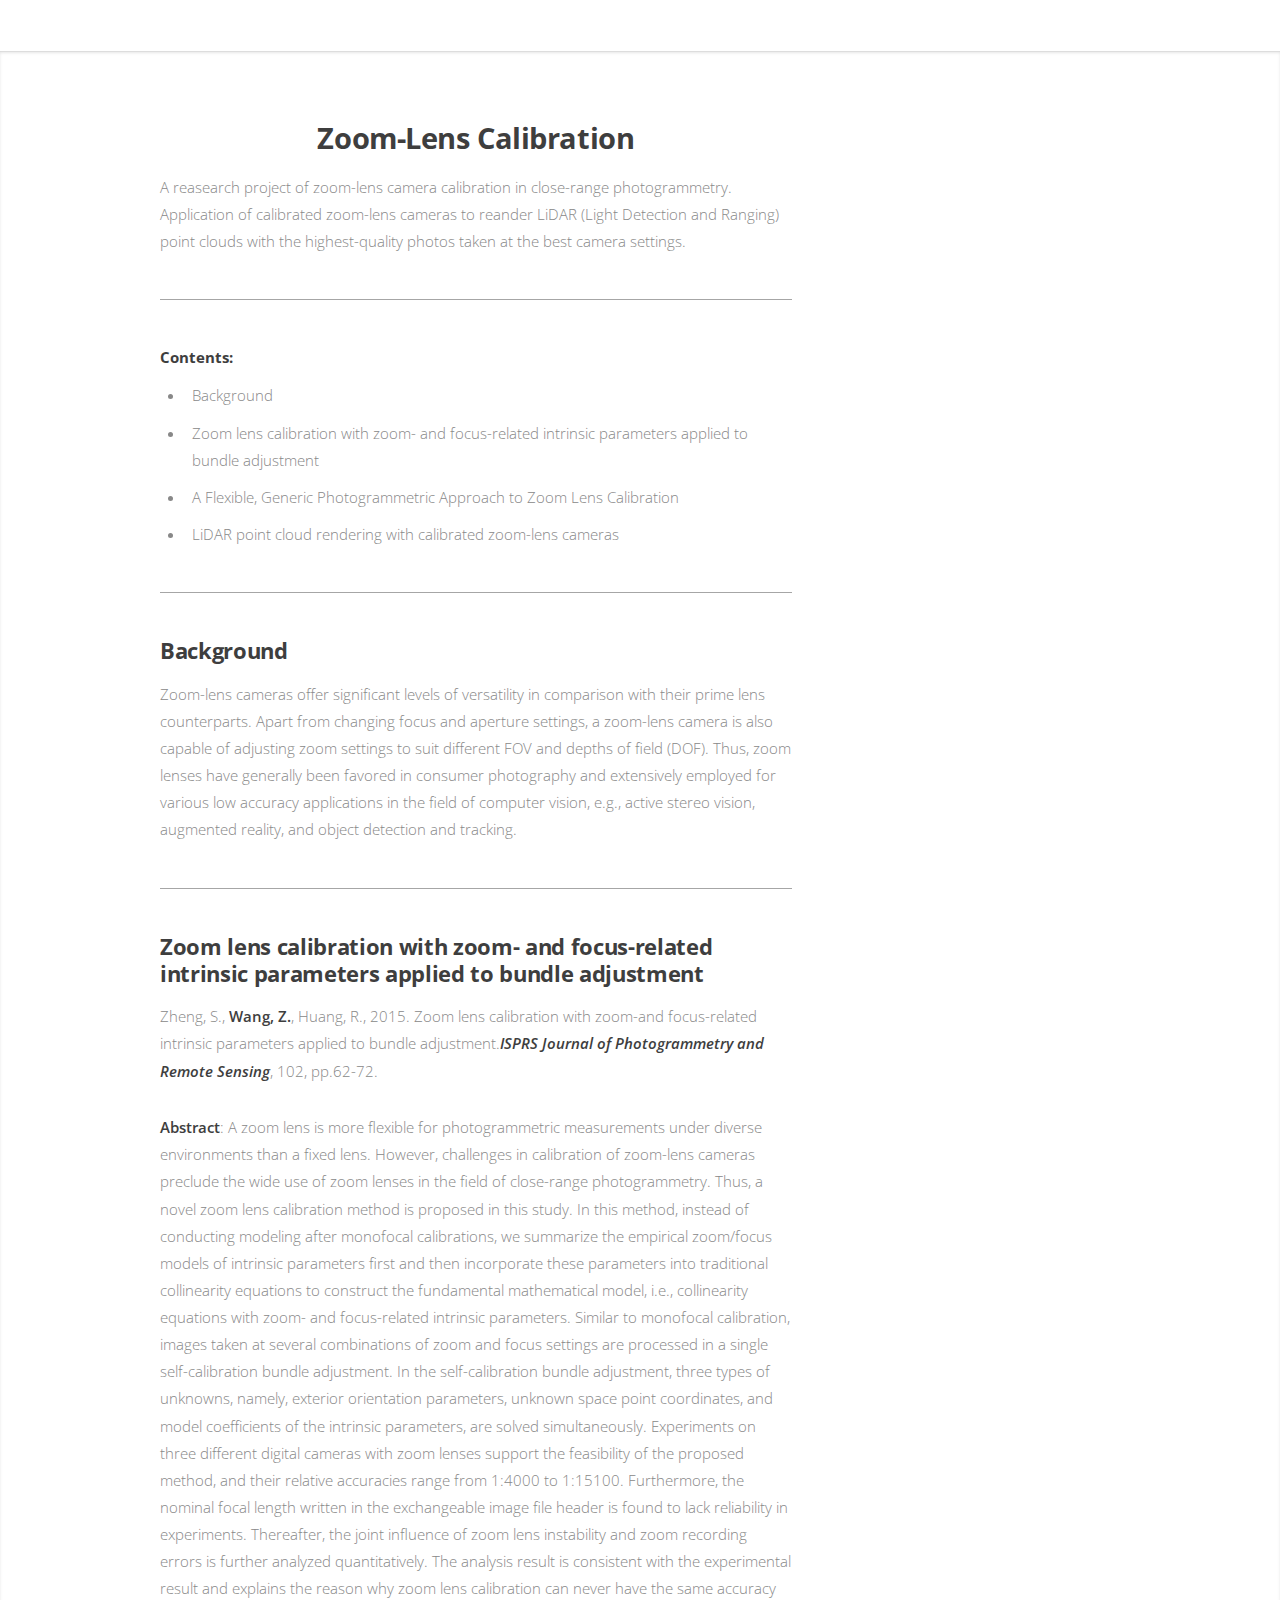
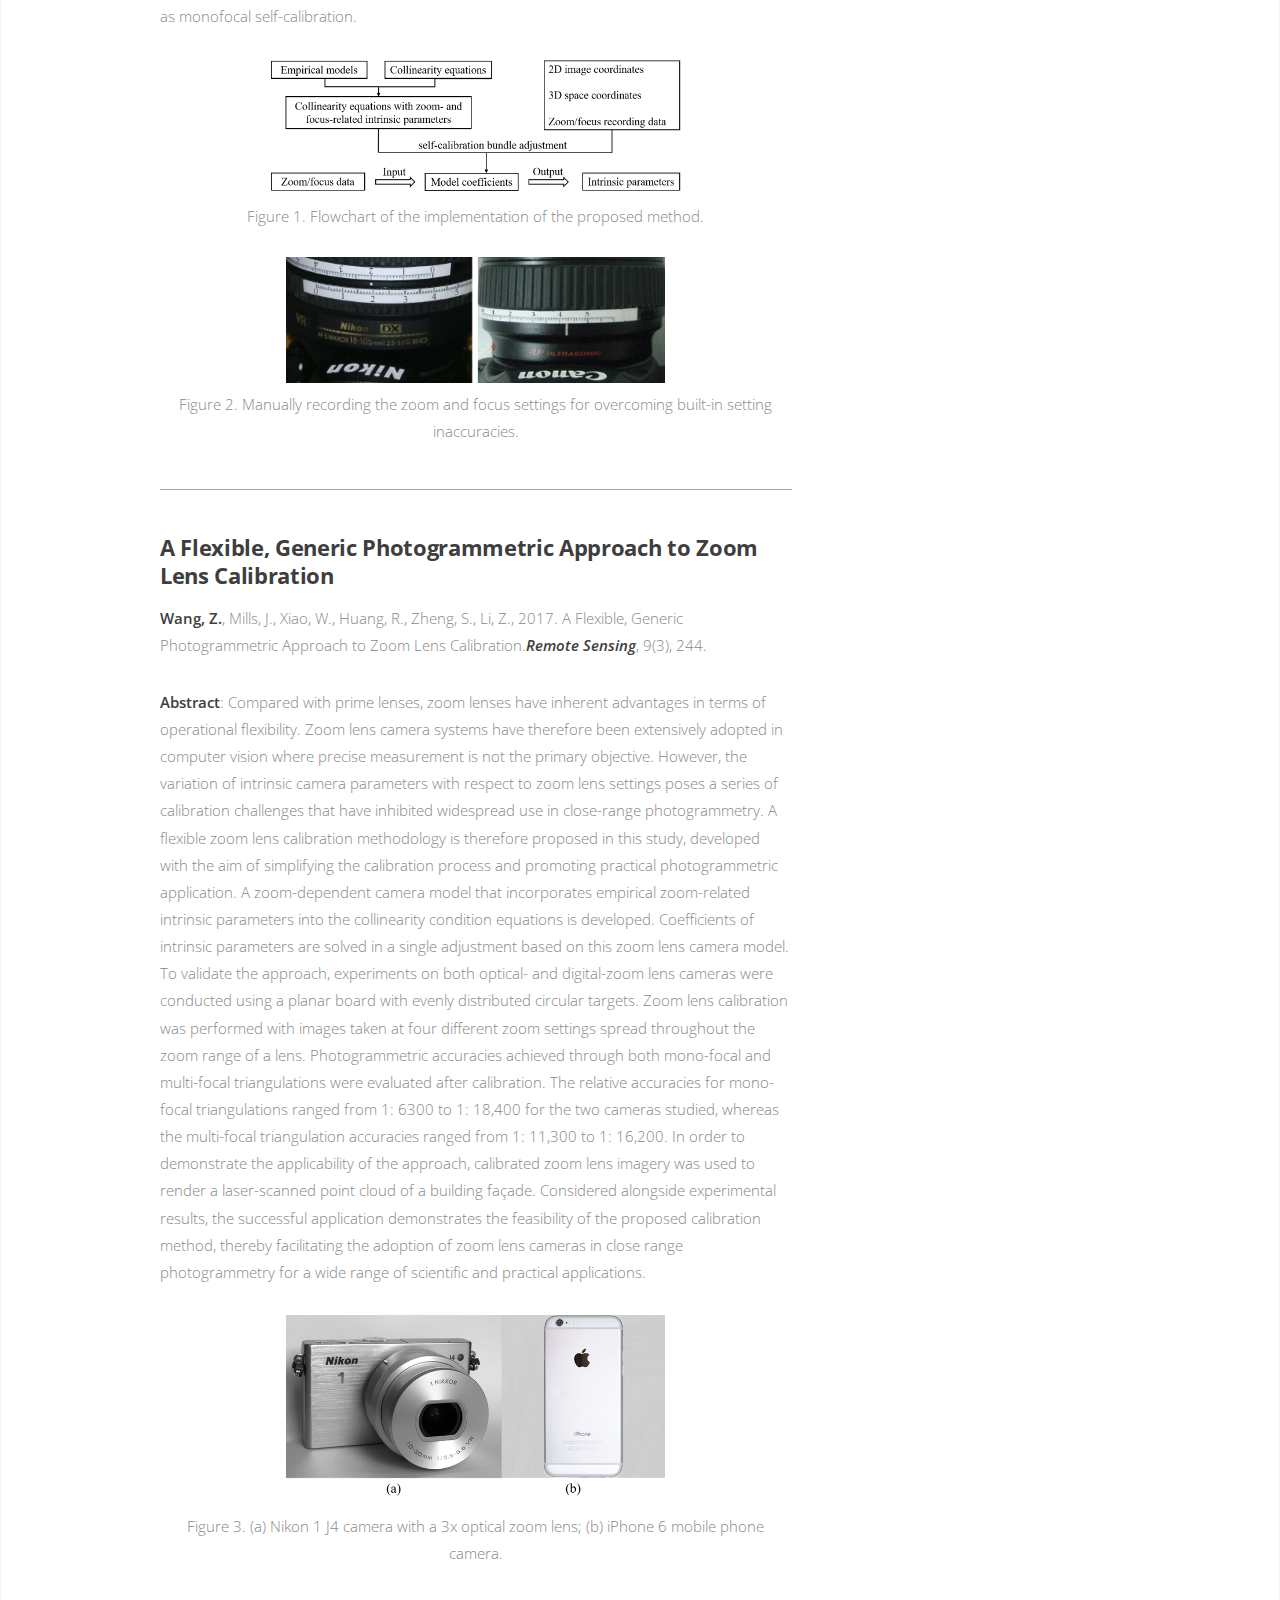
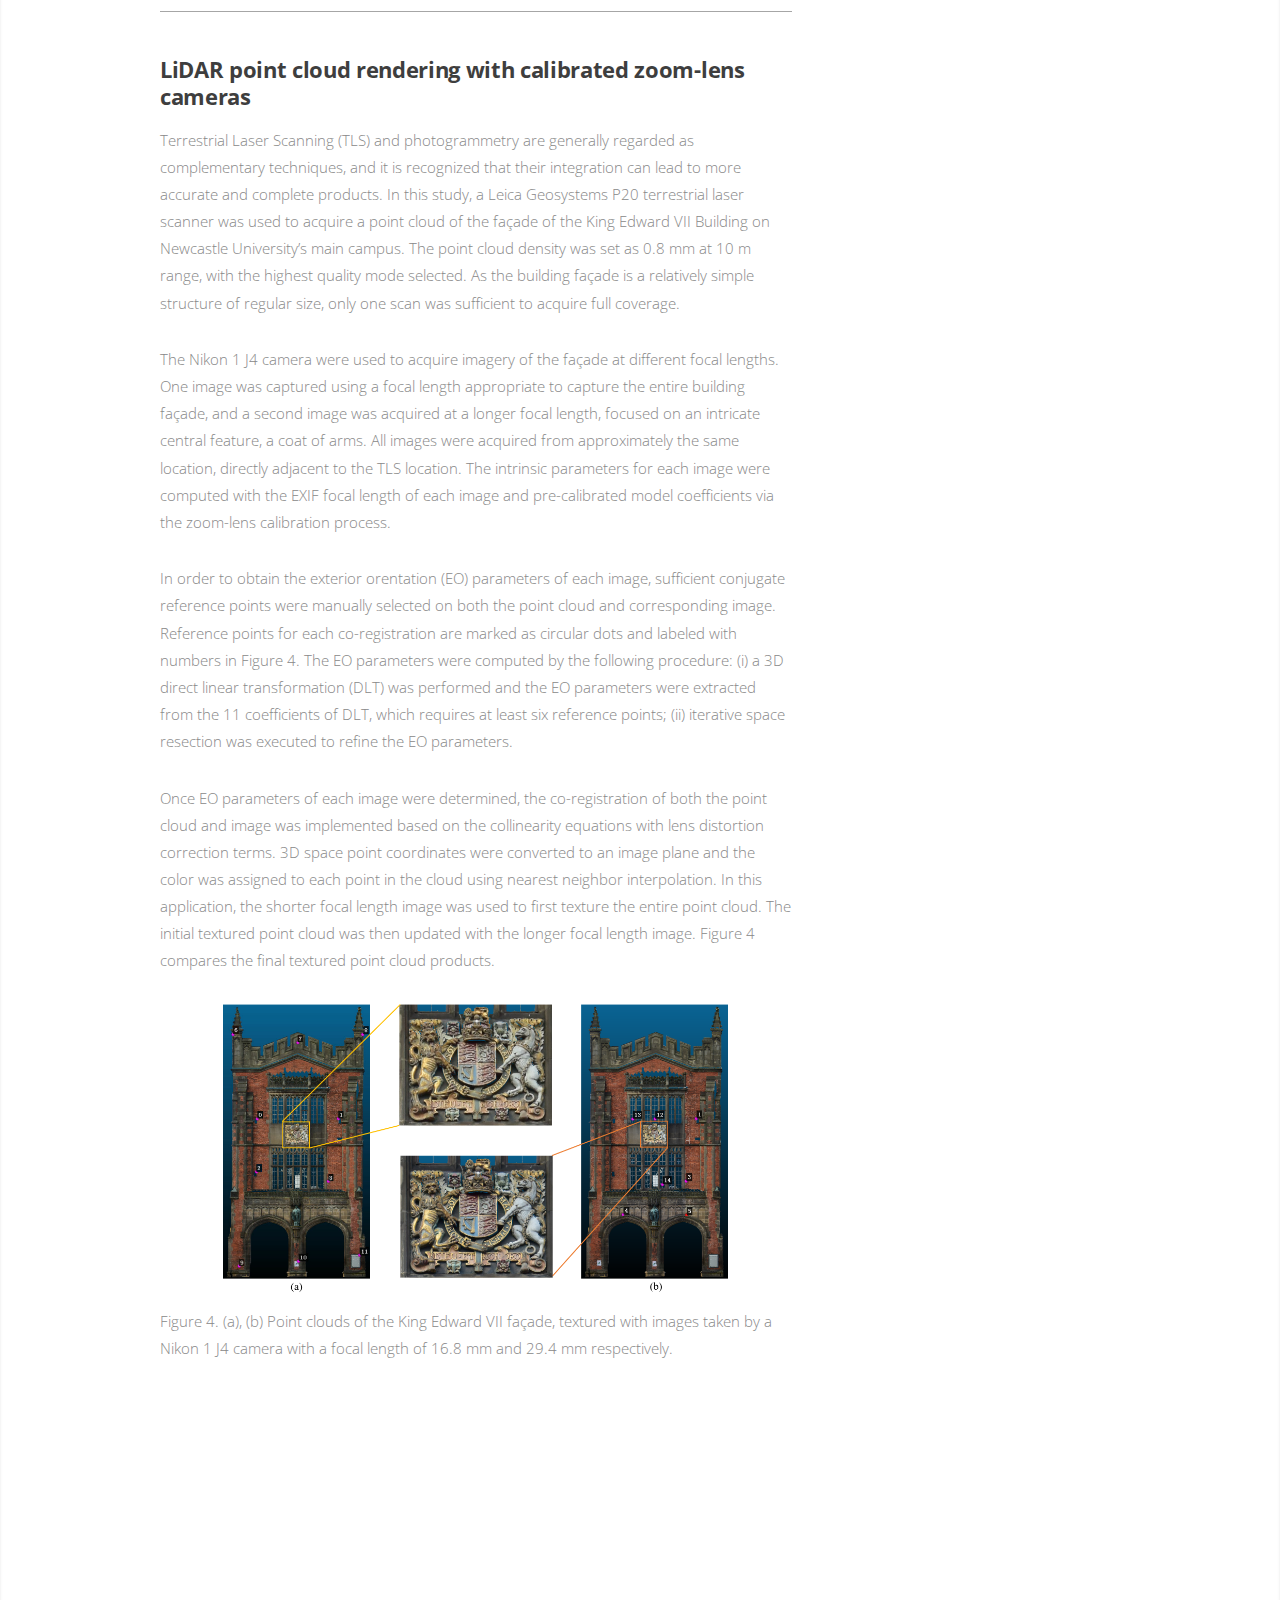
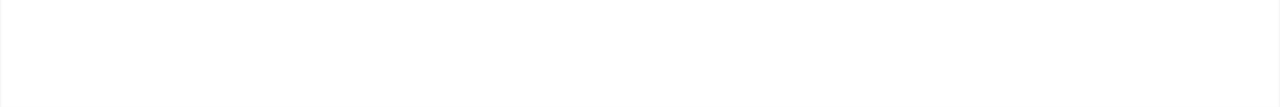
==== project_lens_calibration.html @ 31ecda3c "reorganized projects and added the water mapping project" ====
<!DOCTYPE HTML>
<!--
	Zheng Wang, PH.D
	Free for personal and commercial use under the CCA 3.0 license (html5up.net/license)
-->
<html>
	<body class="is-preload">
		<head>
			<meta charset="utf-8" />
			<meta name="viewport" content="width=device-width, initial-scale=1, user-scalable=no" />
			<link rel="stylesheet" href="assets/css/main.css" />
		</head>

	<!-- Zoom-lens Calibration -->
		<article id="calibration" class="wrapper style1">
			<div class="container">
				<div class="row">
					<div class="col-12 col-8-large col-12-medium">
						<h2> Zoom-Lens Calibration </h2>
						<p class="large" align="left">A reasearch project of zoom-lens camera calibration in close-range photogrammetry. Application of calibrated zoom-lens cameras to reander LiDAR (Light Detection and Ranging) point clouds with the highest-quality photos taken at the best camera settings.</p><hr>
						<h4 align="left">Contents:</h4> 
						<ul>
							<li style="margin:10px" align="left">Background</li>
							<li style="margin:10px" align="left">Zoom lens calibration with zoom- and focus-related intrinsic parameters applied to bundle adjustment</li>
							<li style="margin:10px" align="left">A Flexible, Generic Photogrammetric Approach to Zoom Lens Calibration</li>
							<li style="margin:10px" align="left">LiDAR point cloud rendering with calibrated zoom-lens cameras</li>
						</ul><hr>

						<h3 align="left">Background</h3> 
						<p class="large" align="left">Zoom-lens cameras offer significant levels of versatility in comparison with their prime lens counterparts. Apart from changing focus and aperture settings, a zoom-lens camera is also capable of adjusting zoom settings to suit different FOV and depths of field (DOF). Thus, zoom lenses have generally been favored in consumer photography and extensively employed for various low accuracy applications in the field of computer vision, e.g., active stereo vision, augmented reality, and object detection and tracking.</p><hr>
						
						<h3 align="left">Zoom lens calibration with zoom- and focus-related intrinsic parameters applied to bundle adjustment</h3> 
						<p class="large" align="left">Zheng, S., <b>Wang, Z.</b>, Huang, R., 2015. Zoom lens calibration with zoom-and focus-related intrinsic parameters applied to bundle adjustment.<i><b>ISPRS Journal of Photogrammetry and Remote Sensing</b></i>, 102, pp.62-72.</p>
						<p class="large" align="left"><strong> Abstract</strong>: A zoom lens is more flexible for photogrammetric measurements under diverse environments than a fixed lens. However, challenges in calibration of zoom-lens cameras preclude the wide use of zoom lenses in the field of close-range photogrammetry. Thus, a novel zoom lens calibration method is proposed in this study. In this method, instead of conducting modeling after monofocal calibrations, we summarize the empirical zoom/focus models of intrinsic parameters first and then incorporate these parameters into traditional collinearity equations to construct the fundamental mathematical model, i.e., collinearity equations with zoom- and focus-related intrinsic parameters. Similar to monofocal calibration, images taken at several combinations of zoom and focus settings are processed in a single self-calibration bundle adjustment. In the self-calibration bundle adjustment, three types of unknowns, namely, exterior orientation parameters, unknown space point coordinates, and model coefficients of the intrinsic parameters, are solved simultaneously. Experiments on three different digital cameras with zoom lenses support the feasibility of the proposed method, and their relative accuracies range from 1:4000 to 1:15100. Furthermore, the nominal focal length written in the exchangeable image file header is found to lack reliability in experiments. Thereafter, the joint influence of zoom lens instability and zoom recording errors is further analyzed quantitatively. The analysis result is consistent with the experimental result and explains the reason why zoom lens calibration can never have the same accuracy as monofocal self-calibration.</p>
						
						<figure>
							<img src="images/project_calib_flowchart.png" alt="project_calib_flowchart.png" style="width: 65%">
							<figcaption style="text-align: center;">Figure 1. Flowchart of the implementation of the proposed method. </figcaption><br>
						</figure>
						<figure>
							<img src="images/project_calib_rulers.png" alt="project_calib_rulers.png" style="width: 60%">
							<figcaption style="text-align: center;">Figure 2. Manually recording the zoom and focus settings for overcoming built-in setting inaccuracies. </figcaption><hr>
						</figure>
		
						<h3 align="left">A Flexible, Generic Photogrammetric Approach to Zoom Lens Calibration</h3> 
						<p class="large" align="left"><b>Wang, Z.</b>, Mills, J., Xiao, W., Huang, R., Zheng, S., Li, Z., 2017. A Flexible, Generic Photogrammetric Approach to Zoom Lens Calibration.<i><b>Remote Sensing</b></i>, 9(3), 244.</p>
						<p class="large" align="left"><strong> Abstract</strong>: Compared with prime lenses, zoom lenses have inherent advantages in terms of operational flexibility. Zoom lens camera systems have therefore been extensively adopted in computer vision where precise measurement is not the primary objective. However, the variation of intrinsic camera parameters with respect to zoom lens settings poses a series of calibration challenges that have inhibited widespread use in close-range photogrammetry. A flexible zoom lens calibration methodology is therefore proposed in this study, developed with the aim of simplifying the calibration process and promoting practical photogrammetric application. A zoom-dependent camera model that incorporates empirical zoom-related intrinsic parameters into the collinearity condition equations is developed. Coefficients of intrinsic parameters are solved in a single adjustment based on this zoom lens camera model. To validate the approach, experiments on both optical- and digital-zoom lens cameras were conducted using a planar board with evenly distributed circular targets. Zoom lens calibration was performed with images taken at four different zoom settings spread throughout the zoom range of a lens. Photogrammetric accuracies achieved through both mono-focal and multi-focal triangulations were evaluated after calibration. The relative accuracies for mono-focal triangulations ranged from 1: 6300 to 1: 18,400 for the two cameras studied, whereas the multi-focal triangulation accuracies ranged from 1: 11,300 to 1: 16,200. In order to demonstrate the applicability of the approach, calibrated zoom lens imagery was used to render a laser-scanned point cloud of a building façade. Considered alongside experimental results, the successful application demonstrates the feasibility of the proposed calibration method, thereby facilitating the adoption of zoom lens cameras in close range photogrammetry for a wide range of scientific and practical applications.</p>
						<figure>
							<img src="images/project_calib_iphone6.png" alt="project_calib_iphone6.png" style="width: 60%">
							<figcaption style="text-align: center;">Figure 3. (a) Nikon 1 J4 camera with a 3x optical zoom lens; (b) iPhone 6 mobile phone camera. </figcaption><hr>
						</figure>

						<h3 align="left">LiDAR point cloud rendering with calibrated zoom-lens cameras</h3> 
						<p class="large" align="left">Terrestrial Laser Scanning (TLS) and photogrammetry are generally regarded as complementary techniques, and it is recognized that their integration can lead to more accurate and complete products. In this study, a Leica Geosystems P20 terrestrial laser scanner was used to acquire a point cloud of the façade of the King Edward VII Building on Newcastle University’s main campus. The point cloud density was set as 0.8 mm at 10 m range, with the highest quality mode selected. As the building façade is a relatively simple structure of regular size, only one scan was sufficient to acquire full coverage.</p>
						<p class="large" align="left">The Nikon 1 J4 camera were used to acquire imagery of the façade at different focal lengths. One image was captured using a focal length appropriate to capture the entire building façade, and a second image was acquired at a longer focal length, focused on an intricate central feature, a coat of arms. All images were acquired from approximately the same location, directly adjacent to the TLS location. The intrinsic parameters for each image were computed with the EXIF focal length of each image and pre-calibrated model coefficients via the zoom-lens calibration process. </p>
						<p class="large" align="left">In order to obtain the exterior orentation (EO) parameters of each image, sufficient conjugate reference points were manually selected on both the point cloud and corresponding image. Reference points for each co-registration are marked as circular dots and labeled with numbers in Figure 4. The EO parameters were computed by the following procedure: (i) a 3D direct linear transformation (DLT) was performed and the EO parameters were extracted from the 11 coefficients of DLT, which requires at least six reference points; (ii) iterative space resection was executed to refine the EO parameters.</p>
						<p class="large" align="left">Once EO parameters of each image were determined, the co-registration of both the point cloud and image was implemented based on the collinearity equations with lens distortion correction terms. 3D space point coordinates were converted to an image plane and the color was assigned to each point in the cloud using nearest neighbor interpolation. In this application, the shorter focal length image was used to first texture the entire point cloud. The initial textured point cloud was then updated with the longer focal length image. Figure 4 compares the final textured point cloud products. </p>
						
						<figure>
							<img src="images/project_calib_rendering.png" alt="project_calib_rendering.png" style="width: 80%">
							<figcaption style="text-align: left;">Figure 4. (a), (b) Point clouds of the King Edward VII façade, textured with images taken by a Nikon 1 J4 camera with a focal length of 16.8 mm and 29.4 mm respectively. </figcaption>
						</figure>
						<br><br><br><br><br><br><br><br><br><br>
					</div>
				</div>
			</div>
		</article>
	</body>
</html>
---- assets/css/main.css ----
@import url("https://fonts.googleapis.com/css?family=Open+Sans:300,300italic,600,600italic,700");
@import url("fontawesome-all.min.css");

/*
	Miniport by HTML5 UP
	html5up.net | @ajlkn
	Free for personal and commercial use under the CCA 3.0 license (html5up.net/license)
*/

html, body, div, span, applet, object,
iframe, h1, h2, h3, h4, h5, h6, p, blockquote,
pre, a, abbr, acronym, address, big, cite,
code, del, dfn, em, img, ins, kbd, q, s, samp,
small, strike, strong, sub, sup, tt, var, b,
u, i, center, dl, dt, dd, ol, ul, li, fieldset,
form, label, legend, table, caption, tbody,
tfoot, thead, tr, th, td, article, aside,
canvas, details, embed, figure, figcaption,
footer, header, hgroup, menu, nav, output, ruby,
section, summary, time, mark, audio, video {
	margin: 0;
	padding: 0;
	border: 0;
	font-size: 100%;
	font: inherit;
	vertical-align: baseline;}

article, aside, details, figcaption, figure,
footer, header, hgroup, menu, nav, section {
	display: block;}

body {
	line-height: 1;
}

ol, ul {
	list-style: none;
}

blockquote, q {
	quotes: none;
}

	blockquote:before, blockquote:after, q:before, q:after {
		content: '';
		content: none;
	}

table {
	border-collapse: collapse;
	border-spacing: 0;
}

body {
	-webkit-text-size-adjust: none;
}

mark {
	background-color: transparent;
	color: inherit;
}

input::-moz-focus-inner {
	border: 0;
	padding: 0;
}

input, select, textarea {
	-moz-appearance: none;
	-webkit-appearance: none;
	-ms-appearance: none;
	appearance: none;
}

/* Basic */

	html {
		box-sizing: border-box;
	}

	*, *:before, *:after {
		box-sizing: inherit;
	}

	body {
		padding-top: 3.5em;
	}

		body.is-preload *, body.is-preload *:before, body.is-preload *:after {
			-moz-animation: none !important;
			-webkit-animation: none !important;
			-ms-animation: none !important;
			animation: none !important;
			-moz-transition: none !important;
			-webkit-transition: none !important;
			-ms-transition: none !important;
			transition: none !important;
		}

	body, input, textarea, select {
		font-family: 'Open Sans', sans-serif;
		line-height: 1.85em;
		color: #888;
		font-weight: 300;
		font-size: 13pt;
	}

	a {
		-moz-transition: color .2s ease-in-out;
		-webkit-transition: color .2s ease-in-out;
		-ms-transition: color .2s ease-in-out;
		transition: color .2s ease-in-out;
		color: #43B3E0;
		text-decoration: underline;
	}

		a:hover {
			color: #43bff0 !important;
		}

		a img {
			border: 0;
		}

	b, strong {
		font-weight: 600;
		color: #3e3e3e;
	}

	i, em {
		font-style: italic;
	}

	sub {
		position: relative;
		top: 0.5em;
		font-size: 0.8em;
	}

	sup {
		position: relative;
		top: -0.5em;
		font-size: 0.8em;
	}

	blockquote {
		border-left: solid 0.75em #eee;
		padding: 1em 0 1em 1.5em;
		font-style: italic;
	}

	h1, h2, h3, h4, h5, h6 {
		color: #3e3e3e;
		margin: 0 0 0.75em 0;
	}

	h1 a, h2 a, h3 a, h4 a, h5 a, h6 a {
		text-decoration: none;
		color: inherit;
	}

	h2, h3, h4, h5, h6 {
		font-weight: 700;
	}

	h1 {
		font-size: 3.25em;
		letter-spacing: -0.025em;
		font-weight: 300;
	}

		h1 strong {
			font-weight: 700;
		}

	h2 {
		font-size: 2em;
		letter-spacing: -0.015em;
	}

	h3 {
		font-size: 1.5em;
		letter-spacing: -0.015em;
	}

	em, i {
		font-style: italic;
	}

	br.clear {
		clear: both;
	}

	hr {
		border: 0;
		border-top: solid 1px #444;
		border-top-color: rgba(0, 0, 0, 0.35);
		box-shadow: 0px 1px 0px 0px rgba(255, 255, 255, 0.1);
		height: 1px;
		margin: 3em 0;
	}

	p, ul, ol, dl, table {
		margin-bottom: 2em;
	}

	header {
		margin: 0 0 3em 0;
	}

		header > p {
			font-size: 1.25em;
			margin: 0;
		}

	footer {
		margin: 3em 0 0 0;
	}

		footer > p {
			font-size: 1.25em;
		}

/* Container */

	.container {
		margin: 0 auto;
		max-width: calc(100% - 50px);
		width: 1200px;
	}

		.container.medium {
			width: 900px;
		}

		@media screen and (max-width: 1680px) {

			.container {
				width: 1200px;
			}

				.container.medium {
					width: 900px;
				}

		}

		@media screen and (max-width: 1280px) {

			.container {
				width: 960px;
			}

				.container.medium {
					width: 720px;
				}

		}

		@media screen and (max-width: 980px) {

			.container {
				width: 100%;
			}

				.container.medium {
					width: 75%;
				}

		}

		@media screen and (max-width: 736px) {

			.container {
				width: 100%;
				max-width: calc(100% - 30px);
			}

				.container.medium {
					width: 100%;
				}

		}

/* Row */

	.row {
		display: flex;
		flex-wrap: wrap;
		box-sizing: border-box;
		align-items: stretch;
	}

		.row > * {
			box-sizing: border-box;
		}

		.row.gtr-uniform > * > :last-child {
			margin-bottom: 0;
		}

		.row.aln-left {
			justify-content: flex-start;
		}

		.row.aln-center {
			justify-content: center;
		}

		.row.aln-right {
			justify-content: flex-end;
		}

		.row.aln-top {
			align-items: flex-start;
		}

		.row.aln-middle {
			align-items: center;
		}

		.row.aln-bottom {
			align-items: flex-end;
		}

		.row > .imp {
			order: -1;
		}

		.row > .col-1 {
			width: 8.33333%;
		}

		.row > .off-1 {
			margin-left: 8.33333%;
		}

		.row > .col-2 {
			width: 16.66667%;
		}

		.row > .off-2 {
			margin-left: 16.66667%;
		}

		.row > .col-3 {
			width: 25%;
		}

		.row > .off-3 {
			margin-left: 25%;
		}

		.row > .col-4 {
			width: 33.33333%;
		}

		.row > .off-4 {
			margin-left: 33.33333%;
		}

		.row > .col-5 {
			width: 41.66667%;
		}

		.row > .off-5 {
			margin-left: 41.66667%;
		}

		.row > .col-6 {
			width: 50%;
		}

		.row > .off-6 {
			margin-left: 50%;
		}

		.row > .col-7 {
			width: 58.33333%;
		}

		.row > .off-7 {
			margin-left: 58.33333%;
		}

		.row > .col-8 {
			width: 66.66667%;
		}

		.row > .off-8 {
			margin-left: 66.66667%;
		}

		.row > .col-9 {
			width: 75%;
		}

		.row > .off-9 {
			margin-left: 75%;
		}

		.row > .col-10 {
			width: 83.33333%;
		}

		.row > .off-10 {
			margin-left: 83.33333%;
		}

		.row > .col-11 {
			width: 91.66667%;
		}

		.row > .off-11 {
			margin-left: 91.66667%;
		}

		.row > .col-12 {
			width: 100%;
		}

		.row > .off-12 {
			margin-left: 100%;
		}

		.row.gtr-0 {
			margin-top: 0px;
			margin-left: 0px;
		}

			.row.gtr-0 > * {
				padding: 0px 0 0 0px;
			}

			.row.gtr-0.gtr-uniform {
				margin-top: 0px;
			}

				.row.gtr-0.gtr-uniform > * {
					padding-top: 0px;
				}

		.row.gtr-25 {
			margin-top: -6.25px;
			margin-left: -6.25px;
		}

			.row.gtr-25 > * {
				padding: 6.25px 0 0 6.25px;
			}

			.row.gtr-25.gtr-uniform {
				margin-top: -6.25px;
			}

				.row.gtr-25.gtr-uniform > * {
					padding-top: 6.25px;
				}

		.row.gtr-50 {
			margin-top: -12.5px;
			margin-left: -12.5px;
		}

			.row.gtr-50 > * {
				padding: 12.5px 0 0 12.5px;
			}

			.row.gtr-50.gtr-uniform {
				margin-top: -12.5px;
			}

				.row.gtr-50.gtr-uniform > * {
					padding-top: 12.5px;
				}

		.row {
			margin-top: -25px;
			margin-left: -25px;
		}

			.row > * {
				padding: 25px 0 0 25px;
			}

			.row.gtr-uniform {
				margin-top: -25px;
			}

				.row.gtr-uniform > * {
					padding-top: 25px;
				}

		.row.gtr-150 {
			margin-top: -37.5px;
			margin-left: -37.5px;
		}

			.row.gtr-150 > * {
				padding: 37.5px 0 0 37.5px;
			}

			.row.gtr-150.gtr-uniform {
				margin-top: -37.5px;
			}

				.row.gtr-150.gtr-uniform > * {
					padding-top: 37.5px;
				}

		.row.gtr-200 {
			margin-top: -50px;
			margin-left: -50px;
		}

			.row.gtr-200 > * {
				padding: 50px 0 0 50px;
			}

			.row.gtr-200.gtr-uniform {
				margin-top: -50px;
			}

				.row.gtr-200.gtr-uniform > * {
					padding-top: 50px;
				}

		@media screen and (max-width: 1680px) {

			.row {
				display: flex;
				flex-wrap: wrap;
				box-sizing: border-box;
				align-items: stretch;
			}

				.row > * {
					box-sizing: border-box;
				}

				.row.gtr-uniform > * > :last-child {
					margin-bottom: 0;
				}

				.row.aln-left {
					justify-content: flex-start;
				}

				.row.aln-center {
					justify-content: center;
				}

				.row.aln-right {
					justify-content: flex-end;
				}

				.row.aln-top {
					align-items: flex-start;
				}

				.row.aln-middle {
					align-items: center;
				}

				.row.aln-bottom {
					align-items: flex-end;
				}

				.row > .imp-xlarge {
					order: -1;
				}

				.row > .col-1-xlarge {
					width: 8.33333%;
				}

				.row > .off-1-xlarge {
					margin-left: 8.33333%;
				}

				.row > .col-2-xlarge {
					width: 16.66667%;
				}

				.row > .off-2-xlarge {
					margin-left: 16.66667%;
				}

				.row > .col-3-xlarge {
					width: 25%;
				}

				.row > .off-3-xlarge {
					margin-left: 25%;
				}

				.row > .col-4-xlarge {
					width: 33.33333%;
				}

				.row > .off-4-xlarge {
					margin-left: 33.33333%;
				}

				.row > .col-5-xlarge {
					width: 41.66667%;
				}

				.row > .off-5-xlarge {
					margin-left: 41.66667%;
				}

				.row > .col-6-xlarge {
					width: 50%;
				}

				.row > .off-6-xlarge {
					margin-left: 50%;
				}

				.row > .col-7-xlarge {
					width: 58.33333%;
				}

				.row > .off-7-xlarge {
					margin-left: 58.33333%;
				}

				.row > .col-8-xlarge {
					width: 66.66667%;
				}

				.row > .off-8-xlarge {
					margin-left: 66.66667%;
				}

				.row > .col-9-xlarge {
					width: 75%;
				}

				.row > .off-9-xlarge {
					margin-left: 75%;
				}

				.row > .col-10-xlarge {
					width: 83.33333%;
				}

				.row > .off-10-xlarge {
					margin-left: 83.33333%;
				}

				.row > .col-11-xlarge {
					width: 91.66667%;
				}

				.row > .off-11-xlarge {
					margin-left: 91.66667%;
				}

				.row > .col-12-xlarge {
					width: 100%;
				}

				.row > .off-12-xlarge {
					margin-left: 100%;
				}

				.row.gtr-0 {
					margin-top: 0px;
					margin-left: 0px;
				}

					.row.gtr-0 > * {
						padding: 0px 0 0 0px;
					}

					.row.gtr-0.gtr-uniform {
						margin-top: 0px;
					}

						.row.gtr-0.gtr-uniform > * {
							padding-top: 0px;
						}

				.row.gtr-25 {
					margin-top: -6.25px;
					margin-left: -6.25px;
				}

					.row.gtr-25 > * {
						padding: 6.25px 0 0 6.25px;
					}

					.row.gtr-25.gtr-uniform {
						margin-top: -6.25px;
					}

						.row.gtr-25.gtr-uniform > * {
							padding-top: 6.25px;
						}

				.row.gtr-50 {
					margin-top: -12.5px;
					margin-left: -12.5px;
				}

					.row.gtr-50 > * {
						padding: 12.5px 0 0 12.5px;
					}

					.row.gtr-50.gtr-uniform {
						margin-top: -12.5px;
					}

						.row.gtr-50.gtr-uniform > * {
							padding-top: 12.5px;
						}

				.row {
					margin-top: -25px;
					margin-left: -25px;
				}

					.row > * {
						padding: 25px 0 0 25px;
					}

					.row.gtr-uniform {
						margin-top: -25px;
					}

						.row.gtr-uniform > * {
							padding-top: 25px;
						}

				.row.gtr-150 {
					margin-top: -37.5px;
					margin-left: -37.5px;
				}

					.row.gtr-150 > * {
						padding: 37.5px 0 0 37.5px;
					}

					.row.gtr-150.gtr-uniform {
						margin-top: -37.5px;
					}

						.row.gtr-150.gtr-uniform > * {
							padding-top: 37.5px;
						}

				.row.gtr-200 {
					margin-top: -50px;
					margin-left: -50px;
				}

					.row.gtr-200 > * {
						padding: 50px 0 0 50px;
					}

					.row.gtr-200.gtr-uniform {
						margin-top: -50px;
					}

						.row.gtr-200.gtr-uniform > * {
							padding-top: 50px;
						}

		}

		@media screen and (max-width: 1280px) {

			.row {
				display: flex;
				flex-wrap: wrap;
				box-sizing: border-box;
				align-items: stretch;
			}

				.row > * {
					box-sizing: border-box;
				}

				.row.gtr-uniform > * > :last-child {
					margin-bottom: 0;
				}

				.row.aln-left {
					justify-content: flex-start;
				}

				.row.aln-center {
					justify-content: center;
				}

				.row.aln-right {
					justify-content: flex-end;
				}

				.row.aln-top {
					align-items: flex-start;
				}

				.row.aln-middle {
					align-items: center;
				}

				.row.aln-bottom {
					align-items: flex-end;
				}

				.row > .imp-large {
					order: -1;
				}

				.row > .col-1-large {
					width: 8.33333%;
				}

				.row > .off-1-large {
					margin-left: 8.33333%;
				}

				.row > .col-2-large {
					width: 16.66667%;
				}

				.row > .off-2-large {
					margin-left: 16.66667%;
				}

				.row > .col-3-large {
					width: 25%;
				}

				.row > .off-3-large {
					margin-left: 25%;
				}

				.row > .col-4-large {
					width: 33.33333%;
				}

				.row > .off-4-large {
					margin-left: 33.33333%;
				}

				.row > .col-5-large {
					width: 41.66667%;
				}

				.row > .off-5-large {
					margin-left: 41.66667%;
				}

				.row > .col-6-large {
					width: 50%;
				}

				.row > .off-6-large {
					margin-left: 50%;
				}

				.row > .col-7-large {
					width: 58.33333%;
				}

				.row > .off-7-large {
					margin-left: 58.33333%;
				}

				.row > .col-8-large {
					width: 66.66667%;
				}

				.row > .off-8-large {
					margin-left: 66.66667%;
				}

				.row > .col-9-large {
					width: 75%;
				}

				.row > .off-9-large {
					margin-left: 75%;
				}

				.row > .col-10-large {
					width: 83.33333%;
				}

				.row > .off-10-large {
					margin-left: 83.33333%;
				}

				.row > .col-11-large {
					width: 91.66667%;
				}

				.row > .off-11-large {
					margin-left: 91.66667%;
				}

				.row > .col-12-large {
					width: 100%;
				}

				.row > .off-12-large {
					margin-left: 100%;
				}

				.row.gtr-0 {
					margin-top: 0px;
					margin-left: 0px;
				}

					.row.gtr-0 > * {
						padding: 0px 0 0 0px;
					}

					.row.gtr-0.gtr-uniform {
						margin-top: 0px;
					}

						.row.gtr-0.gtr-uniform > * {
							padding-top: 0px;
						}

				.row.gtr-25 {
					margin-top: -6.25px;
					margin-left: -6.25px;
				}

					.row.gtr-25 > * {
						padding: 6.25px 0 0 6.25px;
					}

					.row.gtr-25.gtr-uniform {
						margin-top: -6.25px;
					}

						.row.gtr-25.gtr-uniform > * {
							padding-top: 6.25px;
						}

				.row.gtr-50 {
					margin-top: -12.5px;
					margin-left: -12.5px;
				}

					.row.gtr-50 > * {
						padding: 12.5px 0 0 12.5px;
					}

					.row.gtr-50.gtr-uniform {
						margin-top: -12.5px;
					}

						.row.gtr-50.gtr-uniform > * {
							padding-top: 12.5px;
						}

				.row {
					margin-top: -25px;
					margin-left: -25px;
				}

					.row > * {
						padding: 25px 0 0 25px;
					}

					.row.gtr-uniform {
						margin-top: -25px;
					}

						.row.gtr-uniform > * {
							padding-top: 25px;
						}

				.row.gtr-150 {
					margin-top: -37.5px;
					margin-left: -37.5px;
				}

					.row.gtr-150 > * {
						padding: 37.5px 0 0 37.5px;
					}

					.row.gtr-150.gtr-uniform {
						margin-top: -37.5px;
					}

						.row.gtr-150.gtr-uniform > * {
							padding-top: 37.5px;
						}

				.row.gtr-200 {
					margin-top: -50px;
					margin-left: -50px;
				}

					.row.gtr-200 > * {
						padding: 50px 0 0 50px;
					}

					.row.gtr-200.gtr-uniform {
						margin-top: -50px;
					}

						.row.gtr-200.gtr-uniform > * {
							padding-top: 50px;
						}

		}

		@media screen and (max-width: 980px) {

			.row {
				display: flex;
				flex-wrap: wrap;
				box-sizing: border-box;
				align-items: stretch;
			}

				.row > * {
					box-sizing: border-box;
				}

				.row.gtr-uniform > * > :last-child {
					margin-bottom: 0;
				}

				.row.aln-left {
					justify-content: flex-start;
				}

				.row.aln-center {
					justify-content: center;
				}

				.row.aln-right {
					justify-content: flex-end;
				}

				.row.aln-top {
					align-items: flex-start;
				}

				.row.aln-middle {
					align-items: center;
				}

				.row.aln-bottom {
					align-items: flex-end;
				}

				.row > .imp-medium {
					order: -1;
				}

				.row > .col-1-medium {
					width: 8.33333%;
				}

				.row > .off-1-medium {
					margin-left: 8.33333%;
				}

				.row > .col-2-medium {
					width: 16.66667%;
				}

				.row > .off-2-medium {
					margin-left: 16.66667%;
				}

				.row > .col-3-medium {
					width: 25%;
				}

				.row > .off-3-medium {
					margin-left: 25%;
				}

				.row > .col-4-medium {
					width: 33.33333%;
				}

				.row > .off-4-medium {
					margin-left: 33.33333%;
				}

				.row > .col-5-medium {
					width: 41.66667%;
				}

				.row > .off-5-medium {
					margin-left: 41.66667%;
				}

				.row > .col-6-medium {
					width: 50%;
				}

				.row > .off-6-medium {
					margin-left: 50%;
				}

				.row > .col-7-medium {
					width: 58.33333%;
				}

				.row > .off-7-medium {
					margin-left: 58.33333%;
				}

				.row > .col-8-medium {
					width: 66.66667%;
				}

				.row > .off-8-medium {
					margin-left: 66.66667%;
				}

				.row > .col-9-medium {
					width: 75%;
				}

				.row > .off-9-medium {
					margin-left: 75%;
				}

				.row > .col-10-medium {
					width: 83.33333%;
				}

				.row > .off-10-medium {
					margin-left: 83.33333%;
				}

				.row > .col-11-medium {
					width: 91.66667%;
				}

				.row > .off-11-medium {
					margin-left: 91.66667%;
				}

				.row > .col-12-medium {
					width: 100%;
				}

				.row > .off-12-medium {
					margin-left: 100%;
				}

				.row.gtr-0 {
					margin-top: 0px;
					margin-left: 0px;
				}

					.row.gtr-0 > * {
						padding: 0px 0 0 0px;
					}

					.row.gtr-0.gtr-uniform {
						margin-top: 0px;
					}

						.row.gtr-0.gtr-uniform > * {
							padding-top: 0px;
						}

				.row.gtr-25 {
					margin-top: -6.25px;
					margin-left: -6.25px;
				}

					.row.gtr-25 > * {
						padding: 6.25px 0 0 6.25px;
					}

					.row.gtr-25.gtr-uniform {
						margin-top: -6.25px;
					}

						.row.gtr-25.gtr-uniform > * {
							padding-top: 6.25px;
						}

				.row.gtr-50 {
					margin-top: -12.5px;
					margin-left: -12.5px;
				}

					.row.gtr-50 > * {
						padding: 12.5px 0 0 12.5px;
					}

					.row.gtr-50.gtr-uniform {
						margin-top: -12.5px;
					}

						.row.gtr-50.gtr-uniform > * {
							padding-top: 12.5px;
						}

				.row {
					margin-top: -25px;
					margin-left: -25px;
				}

					.row > * {
						padding: 25px 0 0 25px;
					}

					.row.gtr-uniform {
						margin-top: -25px;
					}

						.row.gtr-uniform > * {
							padding-top: 25px;
						}

				.row.gtr-150 {
					margin-top: -37.5px;
					margin-left: -37.5px;
				}

					.row.gtr-150 > * {
						padding: 37.5px 0 0 37.5px;
					}

					.row.gtr-150.gtr-uniform {
						margin-top: -37.5px;
					}

						.row.gtr-150.gtr-uniform > * {
							padding-top: 37.5px;
						}

				.row.gtr-200 {
					margin-top: -50px;
					margin-left: -50px;
				}

					.row.gtr-200 > * {
						padding: 50px 0 0 50px;
					}

					.row.gtr-200.gtr-uniform {
						margin-top: -50px;
					}

						.row.gtr-200.gtr-uniform > * {
							padding-top: 50px;
						}

		}

		@media screen and (max-width: 736px) {

			.row {
				display: flex;
				flex-wrap: wrap;
				box-sizing: border-box;
				align-items: stretch;
			}

				.row > * {
					box-sizing: border-box;
				}

				.row.gtr-uniform > * > :last-child {
					margin-bottom: 0;
				}

				.row.aln-left {
					justify-content: flex-start;
				}

				.row.aln-center {
					justify-content: center;
				}

				.row.aln-right {
					justify-content: flex-end;
				}

				.row.aln-top {
					align-items: flex-start;
				}

				.row.aln-middle {
					align-items: center;
				}

				.row.aln-bottom {
					align-items: flex-end;
				}

				.row > .imp-small {
					order: -1;
				}

				.row > .col-1-small {
					width: 8.33333%;
				}

				.row > .off-1-small {
					margin-left: 8.33333%;
				}

				.row > .col-2-small {
					width: 16.66667%;
				}

				.row > .off-2-small {
					margin-left: 16.66667%;
				}

				.row > .col-3-small {
					width: 25%;
				}

				.row > .off-3-small {
					margin-left: 25%;
				}

				.row > .col-4-small {
					width: 33.33333%;
				}

				.row > .off-4-small {
					margin-left: 33.33333%;
				}

				.row > .col-5-small {
					width: 41.66667%;
				}

				.row > .off-5-small {
					margin-left: 41.66667%;
				}

				.row > .col-6-small {
					width: 50%;
				}

				.row > .off-6-small {
					margin-left: 50%;
				}

				.row > .col-7-small {
					width: 58.33333%;
				}

				.row > .off-7-small {
					margin-left: 58.33333%;
				}

				.row > .col-8-small {
					width: 66.66667%;
				}

				.row > .off-8-small {
					margin-left: 66.66667%;
				}

				.row > .col-9-small {
					width: 75%;
				}

				.row > .off-9-small {
					margin-left: 75%;
				}

				.row > .col-10-small {
					width: 83.33333%;
				}

				.row > .off-10-small {
					margin-left: 83.33333%;
				}

				.row > .col-11-small {
					width: 91.66667%;
				}

				.row > .off-11-small {
					margin-left: 91.66667%;
				}

				.row > .col-12-small {
					width: 100%;
				}

				.row > .off-12-small {
					margin-left: 100%;
				}

				.row.gtr-0 {
					margin-top: 0px;
					margin-left: 0px;
				}

					.row.gtr-0 > * {
						padding: 0px 0 0 0px;
					}

					.row.gtr-0.gtr-uniform {
						margin-top: 0px;
					}

						.row.gtr-0.gtr-uniform > * {
							padding-top: 0px;
						}

				.row.gtr-25 {
					margin-top: -3.75px;
					margin-left: -3.75px;
				}

					.row.gtr-25 > * {
						padding: 3.75px 0 0 3.75px;
					}

					.row.gtr-25.gtr-uniform {
						margin-top: -3.75px;
					}

						.row.gtr-25.gtr-uniform > * {
							padding-top: 3.75px;
						}

				.row.gtr-50 {
					margin-top: -7.5px;
					margin-left: -7.5px;
				}

					.row.gtr-50 > * {
						padding: 7.5px 0 0 7.5px;
					}

					.row.gtr-50.gtr-uniform {
						margin-top: -7.5px;
					}

						.row.gtr-50.gtr-uniform > * {
							padding-top: 7.5px;
						}

				.row {
					margin-top: -15px;
					margin-left: -15px;
				}

					.row > * {
						padding: 15px 0 0 15px;
					}

					.row.gtr-uniform {
						margin-top: -15px;
					}

						.row.gtr-uniform > * {
							padding-top: 15px;
						}

				.row.gtr-150 {
					margin-top: -22.5px;
					margin-left: -22.5px;
				}

					.row.gtr-150 > * {
						padding: 22.5px 0 0 22.5px;
					}

					.row.gtr-150.gtr-uniform {
						margin-top: -22.5px;
					}

						.row.gtr-150.gtr-uniform > * {
							padding-top: 22.5px;
						}

				.row.gtr-200 {
					margin-top: -30px;
					margin-left: -30px;
				}

					.row.gtr-200 > * {
						padding: 30px 0 0 30px;
					}

					.row.gtr-200.gtr-uniform {
						margin-top: -30px;
					}

						.row.gtr-200.gtr-uniform > * {
							padding-top: 30px;
						}

		}

/* Form */

	form label {
		color: #3e3e3e;
		font-weight: 700;
		display: block;
		margin: 0 0 0.5em 0;
	}

	form input[type=text],
	form input[type=email],
	form input[type=password],
	form select,
	form textarea {
		-moz-transition: background .2s ease-in-out, box-shadow .2s ease-in-out;
		-webkit-transition: background .2s ease-in-out, box-shadow .2s ease-in-out;
		-ms-transition: background .2s ease-in-out, box-shadow .2s ease-in-out;
		transition: background .2s ease-in-out, box-shadow .2s ease-in-out;
		-webkit-appearance: none;
		display: block;
		border: 0;
		padding: 0.75em;
		font-size: 1em;
		border-radius: 8px;
		border: solid 1px #ddd;
		background: #fff;
		color: #bbb;
		box-shadow: inset 0px 2px 3px 1px rgba(0, 0, 0, 0.05), 0px 1px 0px 0px rgba(255, 255, 255, 0.025);
		width: 100%;
	}

		form input[type=text]:focus,
		form input[type=email]:focus,
		form input[type=password]:focus,
		form select:focus,
		form textarea:focus {
			background: #fafafa;
			box-shadow: inset 0px 2px 5px 0px rgba(0, 0, 0, 0.05), 0px 1px 0px 0px rgba(255, 255, 255, 0.025), inset 0px 0px 2px 1px #43bff0;
		}

	form textarea {
		height: 15em;
	}

	form .actions:last-child {
		margin-bottom: 0;
	}

	form ::-webkit-input-placeholder {
		color: #555 !important;
	}

	form :-moz-placeholder {
		color: #555 !important;
	}

	form ::-moz-placeholder {
		color: #555 !important;
	}

	form :-ms-input-placeholder {
		color: #555 !important;
	}

	form ::-moz-focus-inner {
		border: 0;
	}

/* Tables */

	table {
		width: 100%;
	}

		table.default {
			width: 100%;
		}

			table.default tr {
				border-top: solid 1px #eee;
			}

				table.default tr:first-child {
					border-top: 0;
				}

			table.default td {
				padding: 0.5em 1em 0.5em 1em;
			}

			table.default th {
				text-align: left;
				padding: 0.5em 1em 0.5em 1em;
				font-weight: 600;
				margin: 0 0 1em 0;
			}

			table.default thead {
				background: #4f4f4f;
				color: #fff;
			}

/* Section/Article */

	section, article {
		margin-bottom: 3em;
	}

	section > :last-child,
	article > :last-child,
	section:last-child,
	article:last-child {
		margin-bottom: 0;
	}

/* Image */

	.image {
		display: inline-block;
		position: relative;
	}

		.image img {
			display: block;
			width: 100%;
		}

		.image.fit {
			display: block;
			width: 100%;
		}

		.image.featured {
			display: block;
			width: 100%;
			margin: 0 0 2em 0;
		}

		.image.left {
			float: left;
			margin: 0 2em 2em 0;
		}

		.image.centered {
			display: block;
			margin: 0 0 2em 0;
		}

			.image.centered img {
				margin: 0 auto;
				width: auto;
			}

/* Button */

	input[type="button"],
	input[type="submit"],
	input[type="reset"],
	button,
	.button {
		background-image: url("images/bg.png"), -moz-linear-gradient(top, rgba(0, 0, 0, 0), rgba(0, 0, 0, 0.2));
		background-image: url("images/bg.png"), -webkit-linear-gradient(top, rgba(0, 0, 0, 0), rgba(0, 0, 0, 0.2));
		background-image: url("images/bg.png"), -ms-linear-gradient(top, rgba(0, 0, 0, 0), rgba(0, 0, 0, 0.2));
		background-image: url("images/bg.png"), linear-gradient(top, rgba(0, 0, 0, 0), rgba(0, 0, 0, 0.2));
		-moz-transition: background-color .2s ease-in-out;
		-webkit-transition: background-color .2s ease-in-out;
		-ms-transition: background-color .2s ease-in-out;
		transition: background-color .2s ease-in-out;
		-webkit-appearance: none;
		position: relative;
		display: inline-block;
		color: #fff !important;
		text-decoration: none;
		font-weight: 700;
		border: 0;
		outline: 0;
		cursor: pointer;
		border-radius: 8px;
		text-shadow: -1px -1px 0.5px rgba(0, 0, 0, 0.5);
		overflow: hidden;
		box-shadow: inset 0px 0px 0px 1px rgba(0, 0, 0, 0.5), inset 0px 2px 1px 0px rgba(255, 255, 255, 0.75);
		background-color: #43B3E0;
		padding: 1em 2.35em 1em 2.35em;
		font-size: 1.1em;
		max-width: 24em;
	}

		input[type="button"]:hover,
		input[type="submit"]:hover,
		input[type="reset"]:hover,
		button:hover,
		.button:hover {
			background-color: #43bff0;
			color: #fff !important;
		}

		input[type="button"]:active,
		input[type="submit"]:active,
		input[type="reset"]:active,
		button:active,
		.button:active {
			background-color: #3BA8D3;
			top: 1px;
		}

		input[type="button"].large,
		input[type="submit"].large,
		input[type="reset"].large,
		button.large,
		.button.large {
			font-size: 1.5em;
			letter-spacing: -0.025em;
		}

		input[type="button"].alt,
		input[type="submit"].alt,
		input[type="reset"].alt,
		button.alt,
		.button.alt {
			background-color: #444;
			box-shadow: inset 0px 0px 0px 1px #242424, inset 0px 2px 1px 0px rgba(255, 255, 255, 0.2);
		}

			input[type="button"].alt:hover,
			input[type="submit"].alt:hover,
			input[type="reset"].alt:hover,
			button.alt:hover,
			.button.alt:hover {
				background-color: #4f4f4f;
				color: #fff !important;
			}

			input[type="button"].alt:active,
			input[type="submit"].alt:active,
			input[type="reset"].alt:active,
			button.alt:active,
			.button.alt:active {
				background-color: #3f3f3f;
			}

/* List */

	ul {
		list-style: disc;
		padding-left: 1em;
	}

		ul li {
			padding-left: 0.5em;
		}

	ol {
		list-style: decimal;
		padding-left: 1.25em;
	}

		ol li {
			padding-left: 0.25em;
		}

/* Social */

	ul.social {
		cursor: default;
		margin: 0;
		list-style: none;
		padding-left: 0;
	}

		ul.social li {
			position: relative;
			display: inline-block;
			margin: 0.25em;
			top: 0;
			padding-left: 0;
		}

			ul.social li a {
				-moz-transition: top .2s ease-in-out;
				-webkit-transition: top .2s ease-in-out;
				-ms-transition: top .2s ease-in-out;
				transition: top .2s ease-in-out;
				display: block;
				width: 48px;
				height: 48px;
				border-radius: 6px;
				top: 0;
				position: relative;
			}

				ul.social li a:before {
					background-image: url("images/bg.png"), -moz-linear-gradient(top, rgba(0, 0, 0, 0), rgba(0, 0, 0, 0.2));
					background-image: url("images/bg.png"), -webkit-linear-gradient(top, rgba(0, 0, 0, 0), rgba(0, 0, 0, 0.2));
					background-image: url("images/bg.png"), -ms-linear-gradient(top, rgba(0, 0, 0, 0), rgba(0, 0, 0, 0.2));
					background-image: url("images/bg.png"), linear-gradient(top, rgba(0, 0, 0, 0), rgba(0, 0, 0, 0.2));
					-moz-transition: background-color .2s ease-in-out;
					-webkit-transition: background-color .2s ease-in-out;
					-ms-transition: background-color .2s ease-in-out;
					transition: background-color .2s ease-in-out;
					background-color: #444;
					border-radius: 6px;
					box-shadow: inset 0px 0px 0px 1px #282828, inset 0px 2px 1px 0px rgba(255, 255, 255, 0.1);
					color: #2E2E2E !important;
					display: block;
					font-size: 26px;
					height: 48px;
					line-height: 48px;
					text-align: center;
					outline: 0;
					overflow: hidden;
					text-shadow: 1px 1px 0px rgba(255, 255, 255, 0.1);
					width: 48px;
				}

				ul.social li a.fa-twitter {
					background-color: #2DAAE4;
				}

				ul.social li a.fa-facebook-f {
					background-color: #3C5A98;
				}

				ul.social li a.fa-dribbble {
					background-color: #C4376B;
				}

				ul.social li a.fa-linkedin-in {
					background-color: #006599;
				}

				ul.social li a.fa-tumblr {
					background-color: #51718A;
				}

				ul.social li a.fa-google-plus {
					background-color: #DA2713;
				}

				ul.social li a.fa-github {
					background-color: #FAFAFA;
				}

				ul.social li a.fa-rss {
					background-color: #F2600B;
				}

				ul.social li a.fa-instagram {
					background-color: #E0D7C8;
				}

				ul.social li a.fa-foursquare {
					background-color: #39A3D4;
				}

				ul.social li a.fa-skype {
					background-color: #10BEF1;
				}

				ul.social li a.fa-soundcloud {
					background-color: #FE5419;
				}

				ul.social li a.fa-youtube {
					background-color: #BF2E25;
				}

				ul.social li a.fa-blogger {
					background-color: #FF6501;
				}

				ul.social li a.fa-flickr {
					background-color: #0062DB;
				}

				ul.social li a.fa-vimeo {
					background-color: #4C8AB0;
				}

				ul.social li a:hover {
					top: -5px;
				}

					ul.social li a:hover:before {
						background-color: transparent;
					}

/* Actions */

	ul.actions {
		list-style: none;
		padding-left: 0;
	}

		ul.actions li {
			display: inline-block;
			margin: 0 0 0 1em;
			padding-left: 0;
		}

			ul.actions li:first-child {
				margin-left: 0;
			}

/* Box */

	.box {
		background: #fff;
		box-shadow: inset 0px 0px 0px 1px rgba(0, 0, 0, 0.15), 0px 2px 3px 0px rgba(0, 0, 0, 0.1);
		text-align: center;
		padding: 2em;
	}

		.box.style1 {
			padding: 3em 2em 3.5em 2em;
		}

			.box.style1 h3 {
				margin-bottom: 0.5em;
			}

		.box.style2 h3 {
			margin-bottom: 0.25em;
		}

		.box.style2 .image {
			position: relative;
			left: 2em;
			top: 2em;
			margin: -4em 0 4em -4em;
			width: auto;
		}

/* Icons */

	.icon {
		text-decoration: none;
		text-decoration: none;
	}

		.icon:before {
			-moz-osx-font-smoothing: grayscale;
			-webkit-font-smoothing: antialiased;
			display: inline-block;
			font-style: normal;
			font-variant: normal;
			text-rendering: auto;
			line-height: 1;
			text-transform: none !important;
			font-family: 'Font Awesome 5 Free';
			font-weight: 400;
		}

		.icon:before {
			font-size: 1.25em;
		}

		.icon > .label {
			display: none;
		}

		.icon.solid:before {
			font-weight: 900;
		}

		.icon.brands:before {
			font-family: 'Font Awesome 5 Brands';
		}

		.icon.featured {
			color: #EA8A95;
			display: block;
			margin: 0 0 1.5em 0;
			cursor: default;
		}

			.icon.featured:before {
				font-size: 6em;
			}

/* Wrappers */

	.wrapper {
		background-image: url("images/bg.png");
		box-shadow: inset 0px 1px 0px 0px rgba(0, 0, 0, 0.05), inset 0px 2px 3px 0px rgba(0, 0, 0, 0.1);
		padding: 8em 0 8em 0;
		text-align: center;
	}

		.wrapper.style1 {
			background-image: none;
			background-color: #fff;
		}

		.wrapper.style2 {
			background-color: #fafafa;
			text-shadow: 1px 1px 0px #fff;
		}

		.wrapper.style3 {
			background-color: #f4f4f4;
			text-shadow: 1px 1px 0px #fff;
		}

		.wrapper.style4 {
			background-color: #303030;
			color: #999;
			text-shadow: -1px -1px 0px #181818;
		}

			.wrapper.style4 h1, .wrapper.style4 h2, .wrapper.style4 h3, .wrapper.style4 h4, .wrapper.style4 h5, .wrapper.style4 h6 {
				color: #fff;
			}

			.wrapper.style4 form input[type=text],
			.wrapper.style4 form input[type=password],
			.wrapper.style4 form select,
			.wrapper.style4 form textarea {
				border: none;
				background: #282828;
			}

				.wrapper.style4 form input[type=text]:focus,
				.wrapper.style4 form input[type=password]:focus,
				.wrapper.style4 form select:focus,
				.wrapper.style4 form textarea:focus {
					background: #252525;
				}

/* Nav */

	#nav {
		background-color: #282828;
		text-align: center;
		position: fixed;
		left: 0;
		top: 0;
		width: 100%;
		z-index: 10000;
		cursor: default;
		height: 3.5em;
		line-height: 3.5em;
	}

		#nav ul {
			margin-bottom: 0;
			list-style: none;
			padding-left: 0;
		}

		#nav li {
			display: inline-block;
			padding-left: 0;
		}

		#nav a {
			-moz-transition: background-color .2s ease-in-out;
			-webkit-transition: background-color .2s ease-in-out;
			-ms-transition: background-color .2s ease-in-out;
			transition: background-color .2s ease-in-out;
			position: relative;
			display: block;
			color: #fff;
			text-decoration: none;
			outline: 0;
			font-weight: 600;
			border-radius: 8px;
			color: #fff;
			height: 2.5em;
			line-height: 2.5em;
			padding: 0 0.75em;
		}

			#nav a:hover {
				color: #fff !important;
				background: #383838;
			}

			#nav a.active {
				background: #484848;
			}

				#nav a.active:before {
					content: '';
					display: block;
					position: absolute;
					bottom: -0.6em;
					left: 50%;
					margin-left: -0.75em;
					border-left: solid 0.75em transparent;
					border-right: solid 0.75em transparent;
					border-top: solid 0.6em #282828;
				}

/* Articles */

	body > article {
		margin-bottom: 0;
	}

	#top {
		padding: 10em 0 10em 0;
		text-align: left;
	}

		#top .image {
			border-radius: 100%;
			width: 20em;
			height: 20em;
			margin: 0;
		}

			#top .image img {
				border-radius: 100%;
			}

		#top h1 {
			margin-top: 0.35em;
		}

		#top p {
			font-size: 1.5em;
			line-height: 1.75em;
		}

			#top p a {
				color: inherit;
			}

	#contact footer {
		font-size: 0.9em;
	}

/* Copyright */

	#copyright {
		color: #666;
		font-size: 1em;
		line-height: 1em;
		list-style: none;
		padding-left: 0;
		margin-bottom: 0;
	}

		#copyright li {
			display: inline-block;
			border-left: solid 1px rgba(0, 0, 0, 0.5);
			box-shadow: -1px 0px 0px 0px rgba(255, 255, 255, 0.1);
			padding: 0 0 0 1em;
			margin: 0 0 0 1em;
		}

			#copyright li:first-child {
				border: 0;
				box-shadow: none;
				padding-left: 0;
				margin-left: 0;
			}

		#copyright a {
			-moz-transition: color .2s ease-in-out;
			-webkit-transition: color .2s ease-in-out;
			-ms-transition: color .2s ease-in-out;
			transition: color .2s ease-in-out;
			color: inherit;
		}

			#copyright a:hover {
				color: #777;
			}

/* Large */

	@media screen and (max-width: 1280px) {

		/* Basic */

			body {
				font-size: 11pt;
			}

			input, textarea, select {
				font-size: 11pt;
			}

			header {
				margin: 0 0 4em 0;
			}

		/* Wrappers */

			.wrapper {
				padding: 5em 0 5em 0;
				text-align: center;
			}

				.wrapper.style4 .row-special {
					margin: 2em 0 0 0;
					padding: 2em 0 2em 0;
				}

		/* Articles */

			#top {
				padding: 8em 0;
			}

				#top .image {
					width: 24em;
					height: 24em;
					margin: 0;
				}

	}

/* Medium */

	@media screen and (max-width: 980px) {

		/* Articles */

			#top {
				text-align: center;
				padding: 5em 0;
			}

				#top .image {
					margin: 0 auto 2em auto;
				}

	}

/* Small */

	@media screen and (max-width: 736px) {

		/* Basic */

			body {
				padding-top: 44px;
			}

			body, input, textarea, select {
				line-height: 1.75em;
				font-size: 10pt;
				letter-spacing: 0;
			}

			h1, h2, h3, h4, h5, h6 {
				font-size: 1.25em;
				margin: 0 0 0.4em 0;
			}

			h1 {
				font-size: 2.25em;
				line-height: 1.25em;
			}

			header {
				margin: 0 0 2em 0;
			}

				header > p {
					font-size: 1.25em;
				}

			footer {
				margin: 2.5em 0 0 0;
			}

				footer > p {
					font-size: 1.25em;
				}

			hr {
				margin: 1.5em 0 2em 0;
			}

		/* Section/Article */

			section, article {
				clear: both;
			}

		/* Button */

			input[type="button"],
			input[type="submit"],
			input[type="reset"],
			button,
			.button {
				text-align: center;
				font-size: 1.2em;
				width: 100%;
				padding: 1em 0 1em 0;
			}

				input[type="button"].large,
				input[type="submit"].large,
				input[type="reset"].large,
				button.large,
				.button.large {
					font-size: 1.2em;
					letter-spacing: 0;
				}

		/* Social */

			ul.social {
				padding: 1em 0.5em 0 0.5em;
			}

				ul.social li {
					margin: 0.5em 0.5em 0.5em 0.5em;
				}

					ul.social li a {
						top: 0 !important;
					}

						ul.social li a:before {
							background-color: transparent !important;
						}

		/* Actions */

			ul.actions {
				margin: 0;
			}

				ul.actions li {
					display: block;
					margin: 15px 0 0 0;
				}

					ul.actions li:first-child {
						margin-top: 0;
					}

		/* Box */

			.box {
				padding: 30px 20px 30px 20px;
				margin: 0 0 20px 0 !important;
			}

				.box h3 {
					margin-bottom: 0.25em;
				}

				.box .image.centered {
					margin-bottom: 1em;
				}

				.box .image.featured {
					position: relative;
					left: 20px;
					top: 20px;
					margin: -50px 0 50px -40px;
					width: auto;
				}

				.box.style1 {
					max-width: 32em;
					margin-left: auto !important;
					margin-right: auto !important;
				}

				.box.style2 {
					max-width: 32em;
					margin-left: auto !important;
					margin-right: auto !important;
				}

		/* Wrappers */

			.wrapper {
				padding: 3em 0;
				text-align: center;
			}

		/* Nav */

			#nav {
				height: 44px;
				line-height: 44px;
			}

				#nav a {
					padding: 0 0.75em;
					height: inherit;
					line-height: inherit;
					border-radius: 0;
				}

					#nav a:hover {
						background-color: transparent;
					}

		/* Articles */

			#top {
				padding: 3em 0;
			}

				#top .image {
					width: 15em;
					height: 15em;
					margin-bottom: 0;
				}

				#top p {
					font-size: 1em;
				}

			#contact footer {
				margin: 0;
			}

		/* Copyright */

			#copyright {
				font-size: 1em;
				margin: 0;
			}

				#copyright li {
					display: block;
					margin: 1em 0 0 0;
					padding: 0;
					box-shadow: none;
					border-left: 0;
				}

					#copyright li:first-child {
						margin-top: 0;
					}

	}
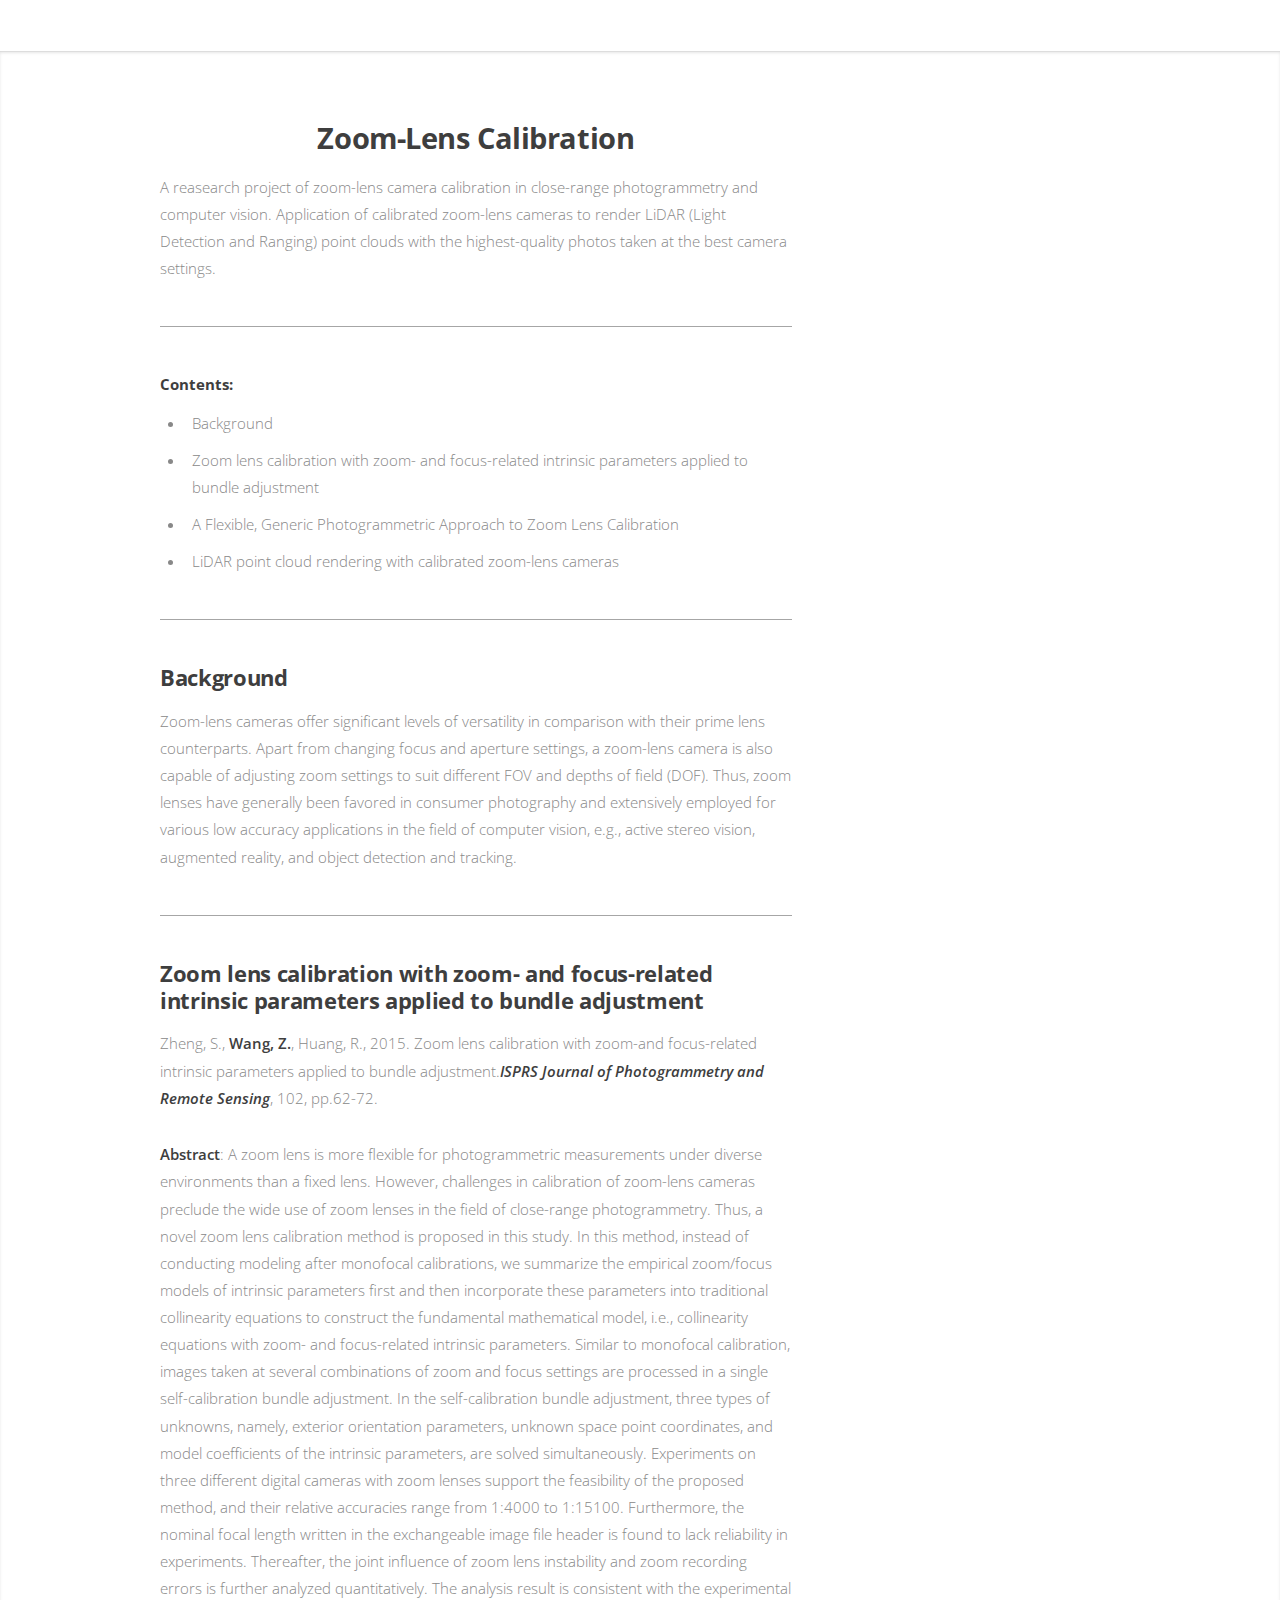
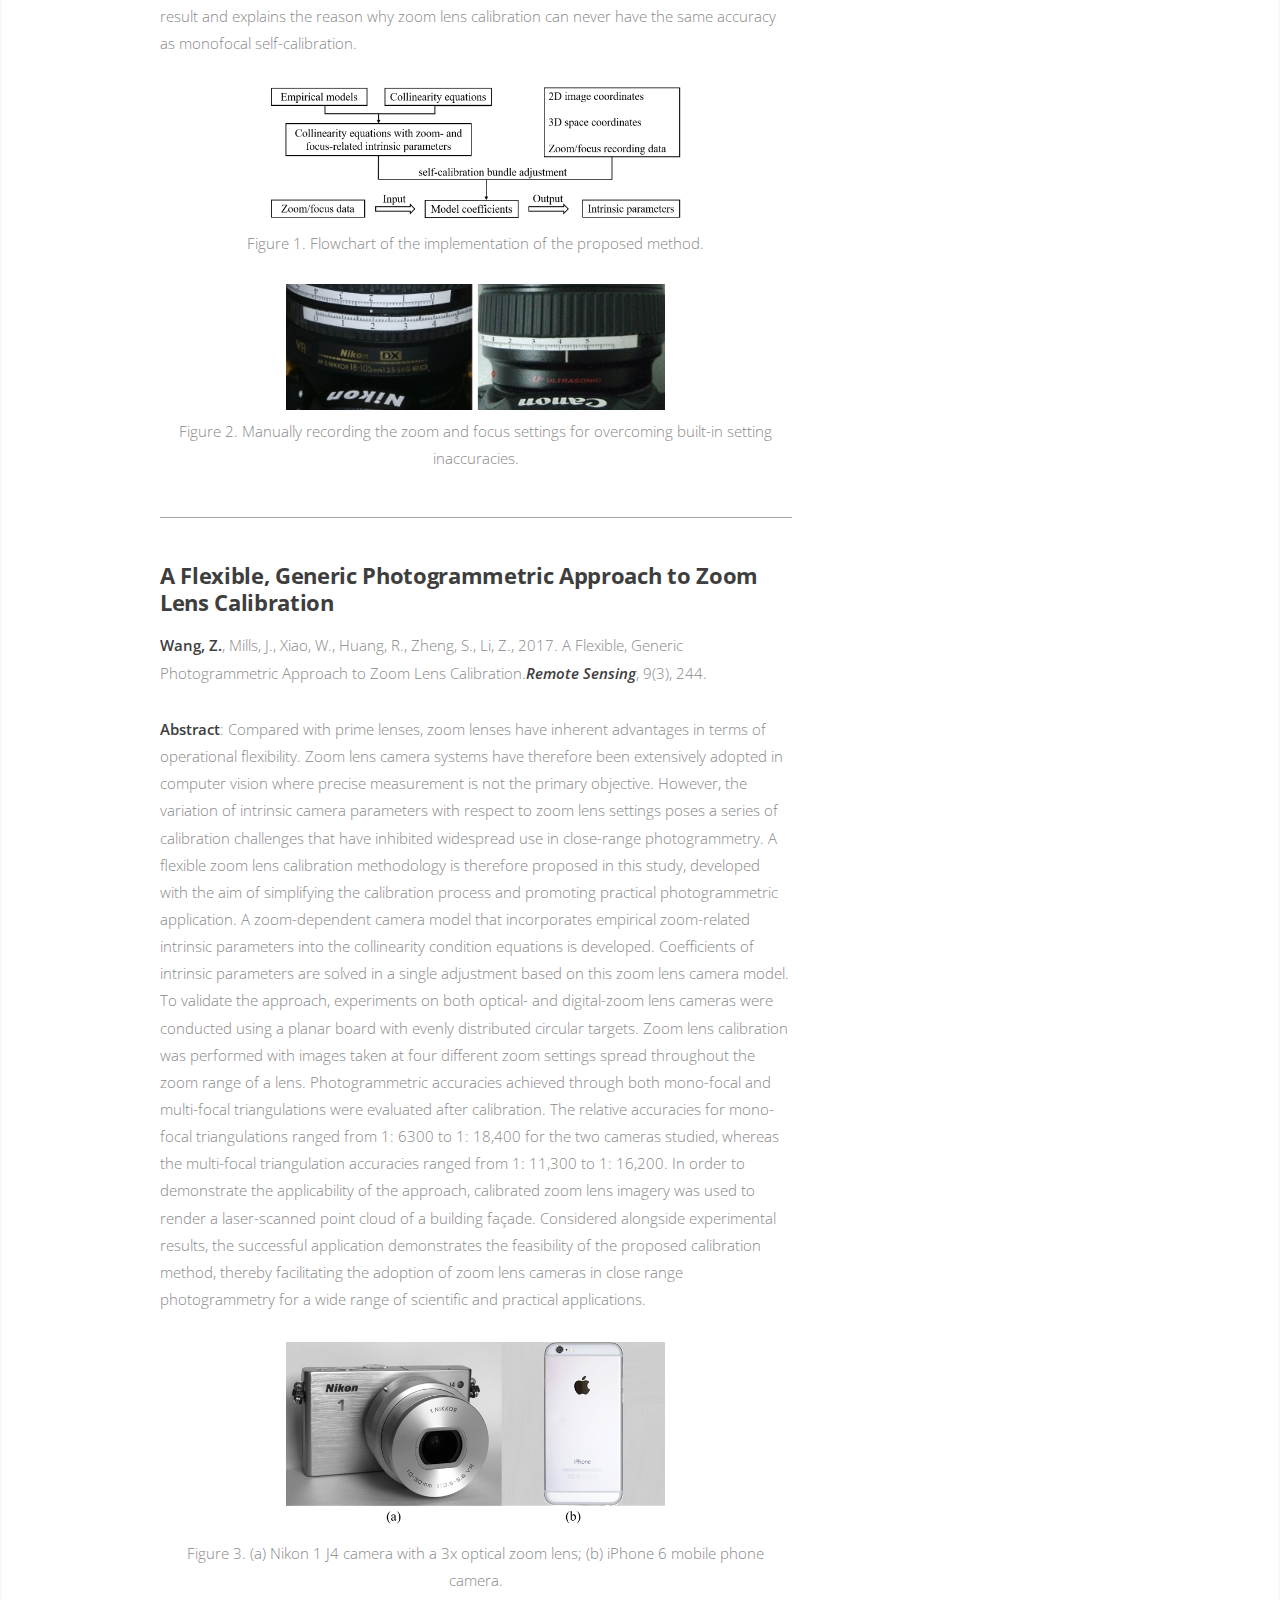
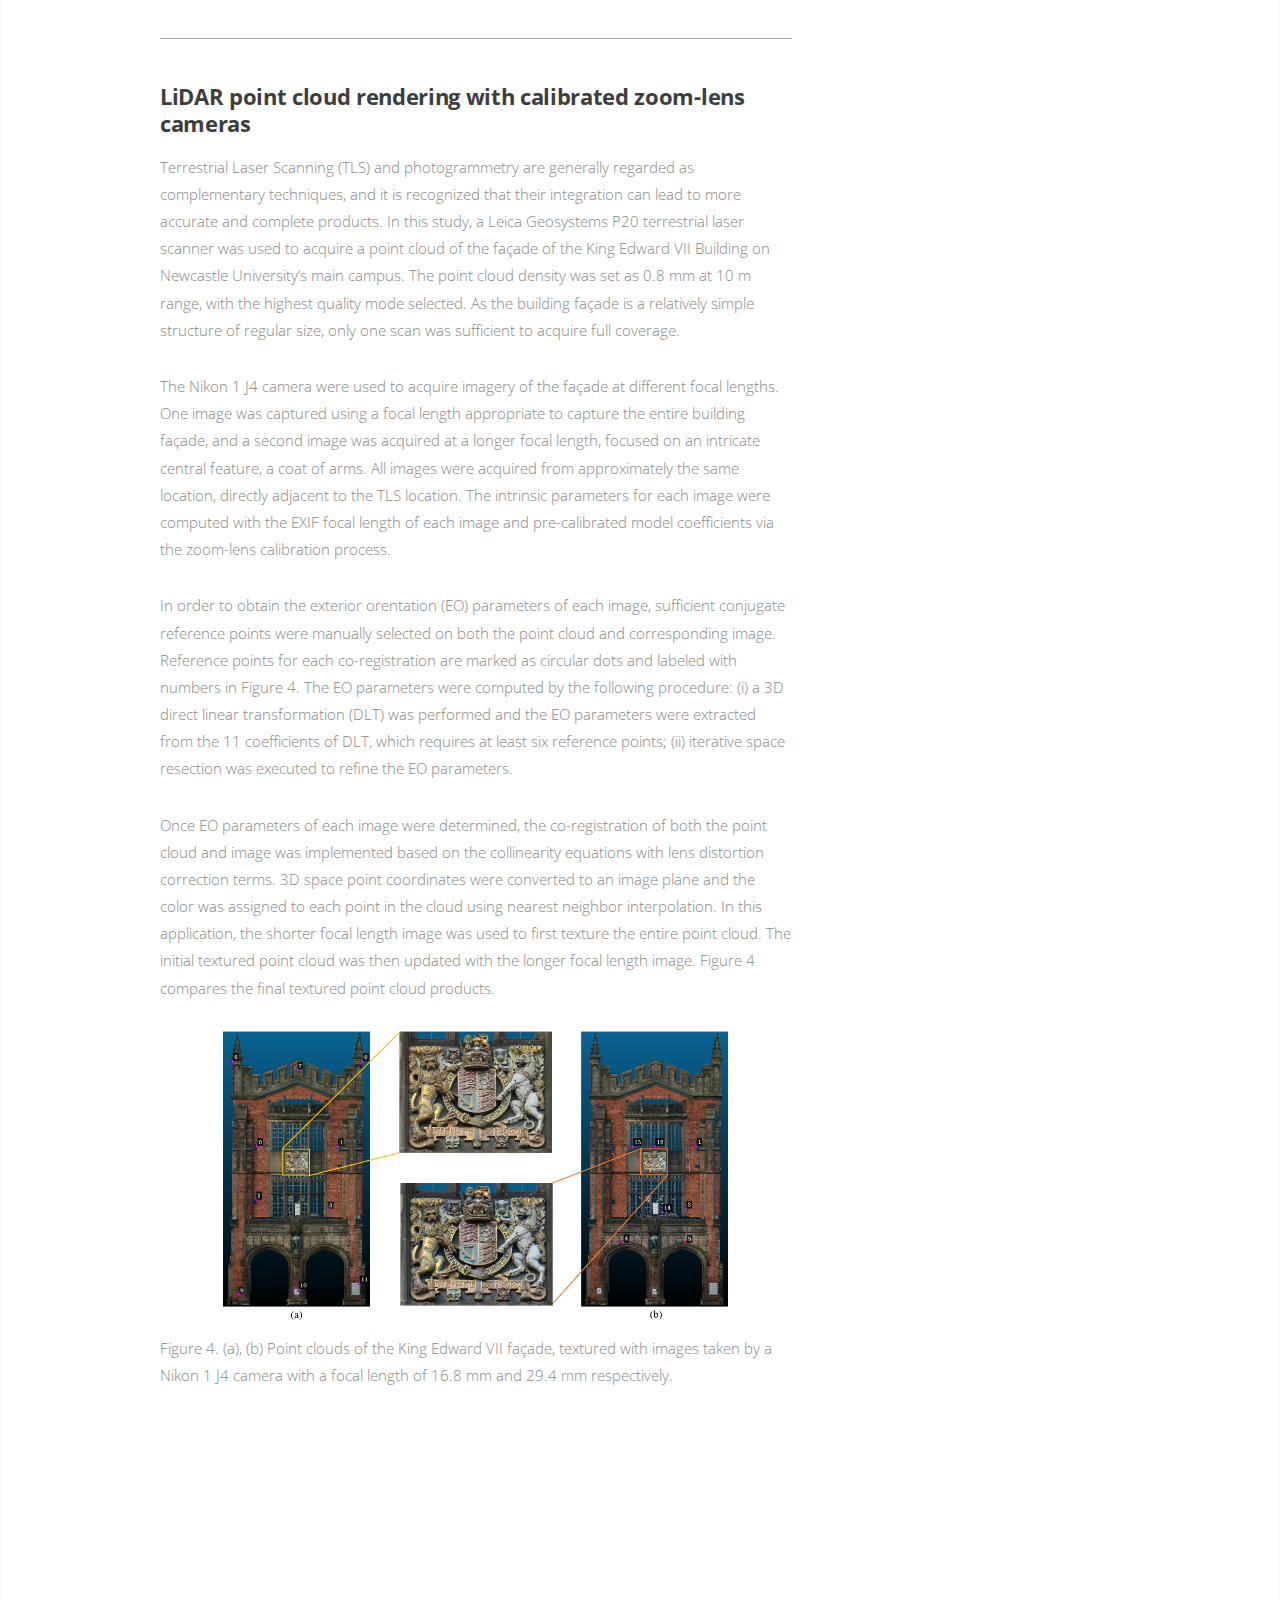
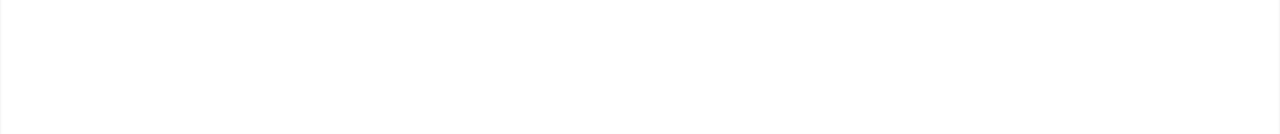
==== commit 138eea3d: "index.html: update publication; project_lens_calibration.html: fixed a typo" ====
--- a/project_lens_calibration.html
+++ b/project_lens_calibration.html
@@ -17,7 +17,7 @@
 				<div class="row">
 					<div class="col-12 col-8-large col-12-medium">
 						<h2> Zoom-Lens Calibration </h2>
-						<p class="large" align="left">A reasearch project of zoom-lens camera calibration in close-range photogrammetry. Application of calibrated zoom-lens cameras to reander LiDAR (Light Detection and Ranging) point clouds with the highest-quality photos taken at the best camera settings.</p><hr>
+						<p class="large" align="left">A reasearch project of zoom-lens camera calibration in close-range photogrammetry and computer vision. Application of calibrated zoom-lens cameras to render LiDAR (Light Detection and Ranging) point clouds with the highest-quality photos taken at the best camera settings.</p><hr>
 						<h4 align="left">Contents:</h4> 
 						<ul>
 							<li style="margin:10px" align="left">Background</li>
